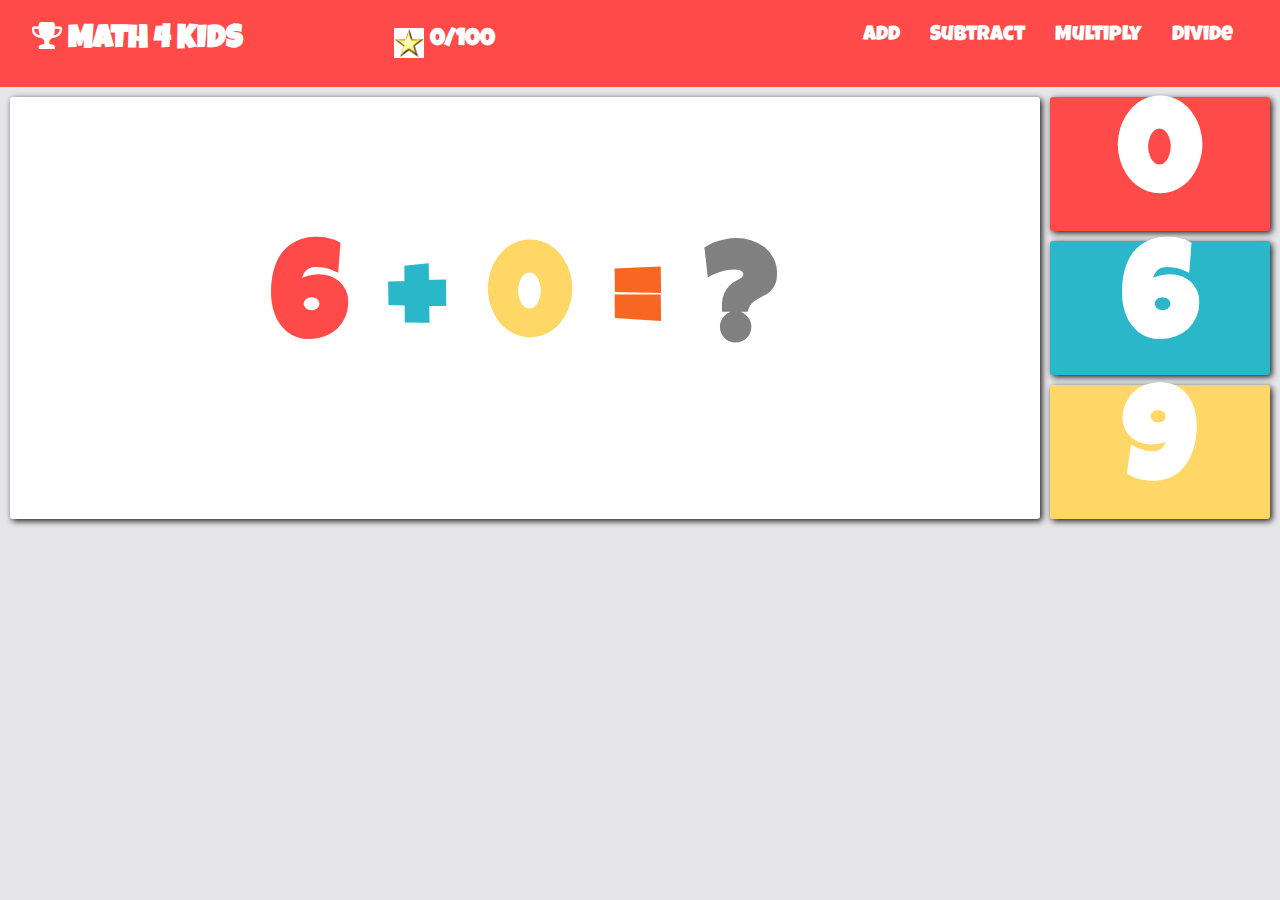
==== index.html @ 81cd5947 "forgot to change add.html file name to index.html" ====
<!DOCTYPE html>
<html lang="en">
<head>
  <meta charset="UTF-8">
  <meta name="viewport" content="width=device-width, initial-scale=1.0">
  <link rel="stylesheet" href="https://cdnjs.cloudflare.com/ajax/libs/font-awesome/4.7.0/css/font-awesome.min.css">
  <link rel="stylesheet" href="style.css">
  <title>Add</title>

</head>
<body>

  <header>
    <div class="container">
      <div class="nav">
        <h2><span><i class="fa fa-trophy" aria-hidden="true"></i></span> MATH 4 KIDS</h2>

        <nav class="pages">
          <ul>
            <li><a href="index.html">Add</a></li>
            <li><a href="subtract.html">Subtract</a></li>
            <li><a href="multiply.html">Multiply</a></li>
            <li><a href="divide.html">Divide</a></li>
          </ul>
        </nav>

        <nav id="stars">
          <ul>
            <li><img class="small-star" src="images/gold-star.jpg" alt="gold-star"></li>
            <!-- <li><h3>Stars earned</h3></li> -->
            <li><h3 class="star-number">0/100</h3></li>
          </ul>
        </nav>
      </div>
    </div>
  </header>

  <div class="well-done">
    <h1>Well Done!</h1>
    <p>
      You gained a star!
    </p>
    <img src="images/gold-star.jpg" alt="gold-star">
  </div>

  <div class="all-stars">
    <h1><span><img class="complete" src="images/gold-star.jpg" alt="gold-star"></span>What a Star!<span><img class="complete" src="images/gold-star.jpg" alt="gold-star"></span></h1>
    <p> You got 100 maths questions correct</p>
    <p> and gained all 100 stars, time for a treat!</p>

  </div>

  <div class="wrapper">
      <div class="equation">
        <h1  id="num1" style="color:#FE4A49">5</h1>
        <h1 class="math-operator" style="color: #2AB7CA;">+</h1>
        <h1  id="num2" style="color: #FED766">1</h1>
        <h1  style="color: #F86624">=</h1>
        <h1  style="color: gray">?</h1>
      </div>
      <div class="answer-options">
        <div class="options" style="background-color: #FE4A49;">
          <h1 id="option1">1</h1>
        </div>
        <div class="options" style="background-color: #2AB7CA;">
          <h1 id="option2">2</h1>
        </div>
        <div class="options" style="background-color: #FED766;">
          <h1 id="option3">3</h1>
        </div>
      </div>
  </div>

  <script src="mathsForKids1.js"></script>

</body>
</html>
---- style.css ----
@import url('https://fonts.googleapis.com/css2?family=Luckiest+Guy&display=swap');

*{
  padding: 0;
  margin: 0;
}

body{
  font-family: 'Luckiest Guy', cursive;
  background-color: #E6E6EA;
}

header{
  background: #FE4A49;
}

.container{
  width: 95%;
  margin: auto;
}

.nav{
  overflow: hidden;
  background:#FE4A49;
  color: #fff;
  padding: 20px 0;
}

.nav h2{
  font-size: 2rem;
  float: left;
}

nav{
  float: right;
}

nav ul{
  list-style-type: none;
}

nav li{
  font-size: 1.3rem;
  margin-top: 5px;
  float: left;
  padding: 0 15px;
}

nav a{
  text-decoration: none;
  color: #fff;
}

.current a::after{
  content: '-';
  font-size: 4px;
  background-color: white;
  display: block;
}

.wrapper{
  display: grid;
  grid-template-columns: 82% 18%;
}

.equation{
  display: flex;
  justify-content: center;
  align-items: center;
  box-shadow: 2px 2px 6px 0px rgba(0, 0, 0, 0.9);
  font-size: 5.2vw;
  background: #fff;
  border-radius: 3px;
  text-align: center;
  margin: 10px 10px 0px 10px;
}

.equation h1{
  display: inline;
  padding: 20px;
}

.answer-options{
  font-size: 5.2vw;
  margin-right: 10px;
}

.options{
  display: flex;
  justify-content: center;
  align-items: center;
  cursor: pointer;
  border-radius: 3px;
  margin-top: 10px;
  color: #fff;
  transition: 2s;
  box-shadow: 2px 2px 6px 0px rgba(0, 0, 0, 0.9);
}

@media(max-width:768px){
  .nav h2{
    font-size: 1.5rem;
    float: none;
    text-align: center;
  }

  nav{
    float: none;
    display: flex;
    justify-content: center;
  }

  nav li{
    font-size: 1rem;
  }
}

@media(max-width:480px){
  .nav h2{
    float: none;
    text-align: center;
  }

  .equation h1{
    display: inline;
    padding: 10px;
  }

  nav li{
    font-size: .8rem;
  }

}

.well-done {
  font-size: 5rem;
  color: blue;
  text-align: center;
  display: none;
}

.well-done img {
  height: 300px;
}

p {
  color: gold;
}

.small-star {
  height: 30px;
}

#stars {
position: relative;
right: 350px;
}


#stars li {
  padding: 3px;
}


.all-stars {
  font-size: 5rem;
  color: blue;
  text-align: center;
  display: none;
}

.complete {
  height: 50px;
}

@media(max-width:768px){
  #stars{
    font-size: 1.5rem;
    float: none;
    text-align: center;
  }

@media(max-width:480px){
  #stars{
    float: none;
    text-align: center;
  }
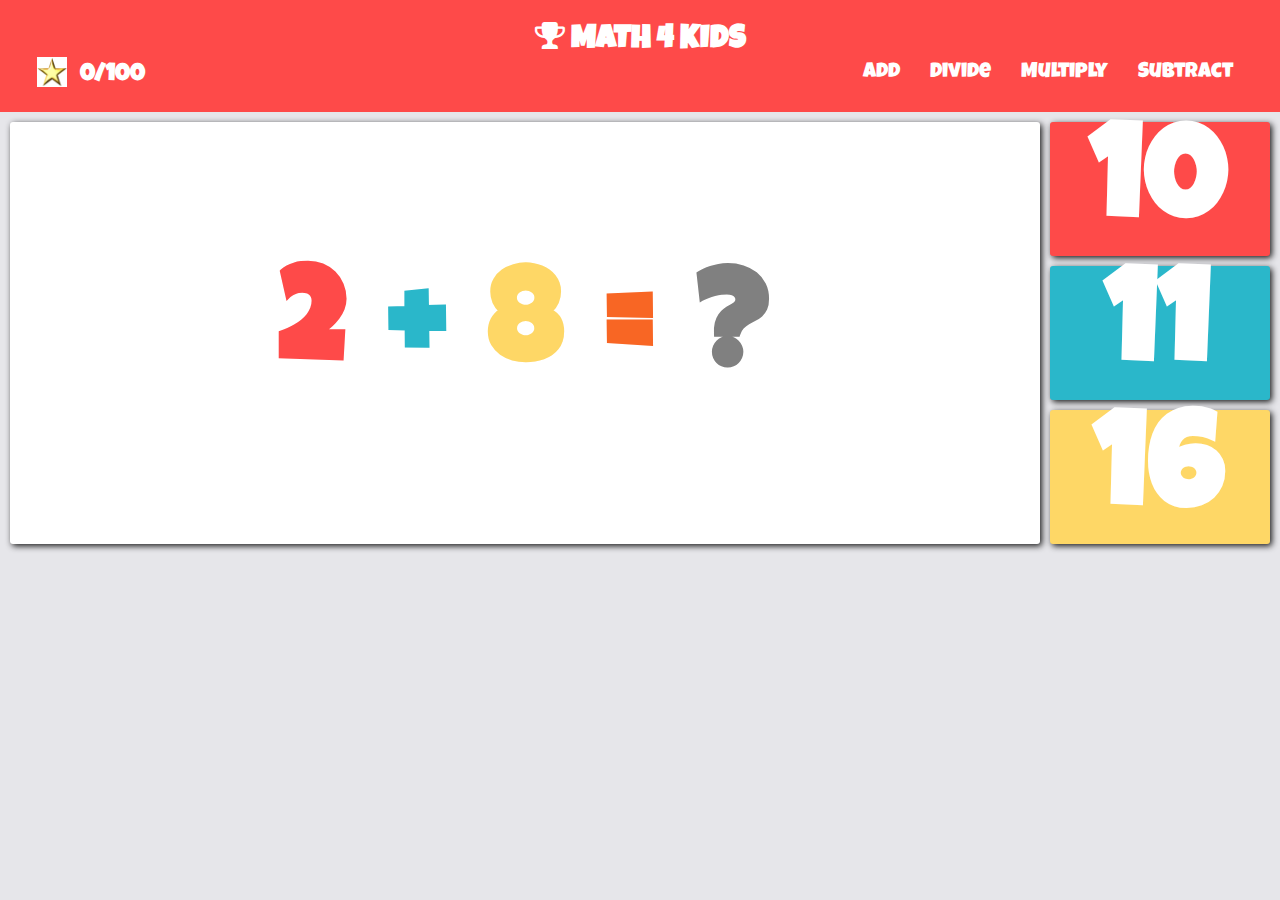
==== commit 74ba4081: "upadted score system to show on phone and also added a reset button to the star symbol" ====
--- a/index.html
+++ b/index.html
@@ -17,26 +17,30 @@
 
         <nav class="pages">
           <ul>
-            <li><a href="index.html">Add</a></li>
+
             <li><a href="subtract.html">Subtract</a></li>
             <li><a href="multiply.html">Multiply</a></li>
             <li><a href="divide.html">Divide</a></li>
+            <li><a href="index.html">Add</a></li>
           </ul>
         </nav>
 
-        <nav id="stars">
-          <ul>
-            <li><img class="small-star" src="images/gold-star.jpg" alt="gold-star"></li>
-            <!-- <li><h3>Stars earned</h3></li> -->
-            <li><h3 class="star-number">0/100</h3></li>
-          </ul>
-        </nav>
+        <div id="stars">
+            <ol>
+
+              <li><img class="small-star" src="images/gold-star.jpg" alt="gold-star"></li>
+              <li><h3 class="star-number">0/100</h2></li>
+            </ol>
+
+
+
+        </div>
       </div>
     </div>
   </header>
 
   <div class="well-done">
-    <h1>Well Done!</h1>
+    <h4>Well Done!</h1>
     <p>
       You gained a star!
     </p>
--- a/style.css
+++ b/style.css
@@ -13,6 +13,11 @@
 header{
   background: #FE4A49;
 }
+
+p {
+  color: gold;
+}
+
 
 .container{
   width: 95%;
@@ -28,12 +33,15 @@
 
 .nav h2{
   font-size: 2rem;
-  float: left;
-}
-
-nav{
-  float: right;
-}
+  /* float: none; */
+  text-align: center;
+}
+
+ol h3 {
+font-size: 1.5rem;
+text-align: center;
+}
+
 
 nav ul{
   list-style-type: none;
@@ -42,7 +50,8 @@
 nav li{
   font-size: 1.3rem;
   margin-top: 5px;
-  float: left;
+  float: right;
+  display: inline-block;
   padding: 0 15px;
 }
 
@@ -50,6 +59,8 @@
   text-decoration: none;
   color: #fff;
 }
+
+
 
 .current a::after{
   content: '-';
@@ -104,6 +115,7 @@
     text-align: center;
   }
 
+
   nav{
     float: none;
     display: flex;
@@ -140,25 +152,24 @@
 }
 
 .well-done img {
-  height: 300px;
-}
-
-p {
-  color: gold;
-}
+  height: 200px;
+}
+
+
 
 .small-star {
   height: 30px;
-}
-
-#stars {
-position: relative;
-right: 350px;
-}
-
+  display: inline-block;
+  /* vertical-align: middle; */
+}
+
+.star-number {
+  float: left;
+}
 
 #stars li {
-  padding: 3px;
+padding: 0 5px;
+display: inline-block;
 }
 
 
@@ -176,12 +187,18 @@
 @media(max-width:768px){
   #stars{
     font-size: 1.5rem;
-    float: none;
-    text-align: center;
+  position: relative;
+  width: 30%;
+  margin: auto;
   }
 
 @media(max-width:480px){
   #stars{
     float: none;
-    text-align: center;
-  }
+  }
+
+@media (max-width:480px) {
+  .well-done img {
+    height: 150px;
+  }
+}
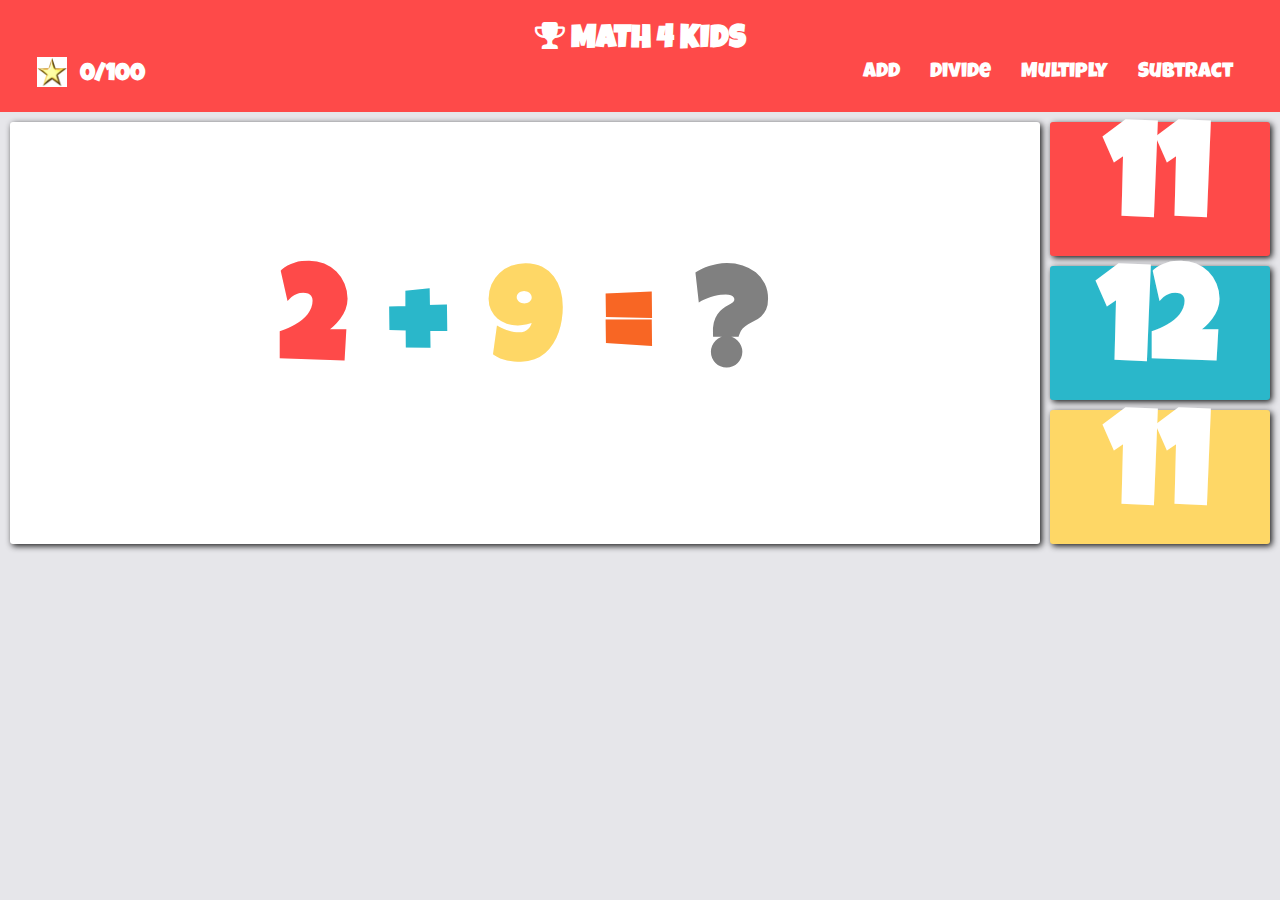
==== commit 21c36c2d: "updated CSS to include break points to well done and completion messages to display correctly on mob" ====
--- a/index.html
+++ b/index.html
@@ -48,9 +48,9 @@
   </div>
 
   <div class="all-stars">
-    <h1><span><img class="complete" src="images/gold-star.jpg" alt="gold-star"></span>What a Star!<span><img class="complete" src="images/gold-star.jpg" alt="gold-star"></span></h1>
+    <h4><span><img class="complete" src="images/gold-star.jpg" alt="gold-star"></span>What a Star!<span><img class="complete" src="images/gold-star.jpg" alt="gold-star"></span></h1>
     <p> You got 100 maths questions correct</p>
-    <p> and gained all 100 stars, time for a treat!</p>
+      <p> and gained all 100 stars,<br/> time for a treat!</p>
 
   </div>
 
--- a/style.css
+++ b/style.css
@@ -144,6 +144,7 @@
 
 }
 
+/* well done message */
 .well-done {
   font-size: 5rem;
   color: blue;
@@ -155,50 +156,117 @@
   height: 200px;
 }
 
-
+@media (max-width:510px) {
+  .well-done img {
+    height: 100px;
+  }
+}
+
+/* Styling for star score */
+#stars li {
+  padding: 0 5px;
+  display: inline-block;
+  }
+
+@media(max-width:480px){
+  #stars{
+    float: none;
+  }
+}
+
+@media(max-width:768px){
+  #stars{
+  font-size: 1.5rem;
+  position: relative;
+  width: 34%;   /*This changes the center for star score */
+  margin: auto;
+  }
+}
 
 .small-star {
   height: 30px;
   display: inline-block;
-  /* vertical-align: middle; */
 }
 
 .star-number {
   float: left;
 }
 
-#stars li {
-padding: 0 5px;
-display: inline-block;
-}
-
+
+/* styling for completion message after reaching 100 stars. */
 
 .all-stars {
-  font-size: 5rem;
   color: blue;
   text-align: center;
   display: none;
 }
 
-.complete {
-  height: 50px;
-}
-
-@media(max-width:768px){
-  #stars{
-    font-size: 1.5rem;
-  position: relative;
-  width: 30%;
-  margin: auto;
-  }
-
-@media(max-width:480px){
-  #stars{
-    float: none;
-  }
-
-@media (max-width:480px) {
-  .well-done img {
-    height: 150px;
-  }
-}
+@media(max-width:1800px){
+  .all-stars img{
+    height: 100px;
+    padding: 0 20px;
+  }
+
+@media(max-width:510px){
+  .all-stars img{
+    height: 25px;
+    padding: 0 5px;
+  }
+}
+
+@media(max-width:1800px){
+   .all-stars p {
+    font-size: 2rem;
+  }
+}
+
+@media(max-width:510px){
+    .all-stars p {
+    font-size: 1rem;
+  }
+}
+
+  @media(max-width:1800px){
+    .all-stars h4{
+      font-size: 5rem;
+    }
+  }
+
+@media(max-width:510px){
+   .all-stars h4{
+    font-size: 2rem;
+  }
+}
+
+/* styling for well done message.  */
+
+.well-done {
+  color: blue;
+  text-align: center;
+  display: none;
+}
+
+
+@media(max-width:1800px){
+   .well-done p {
+    font-size: 2rem;
+  }
+}
+
+@media(max-width:510px){
+    .well-done p {
+    font-size: 1rem;
+  }
+}
+
+  @media(max-width:1800px){
+    .well-done h4{
+      font-size: 5rem;
+    }
+  }
+
+@media(max-width:510px){
+   .well-done h4{
+    font-size: 2rem;
+  }
+}
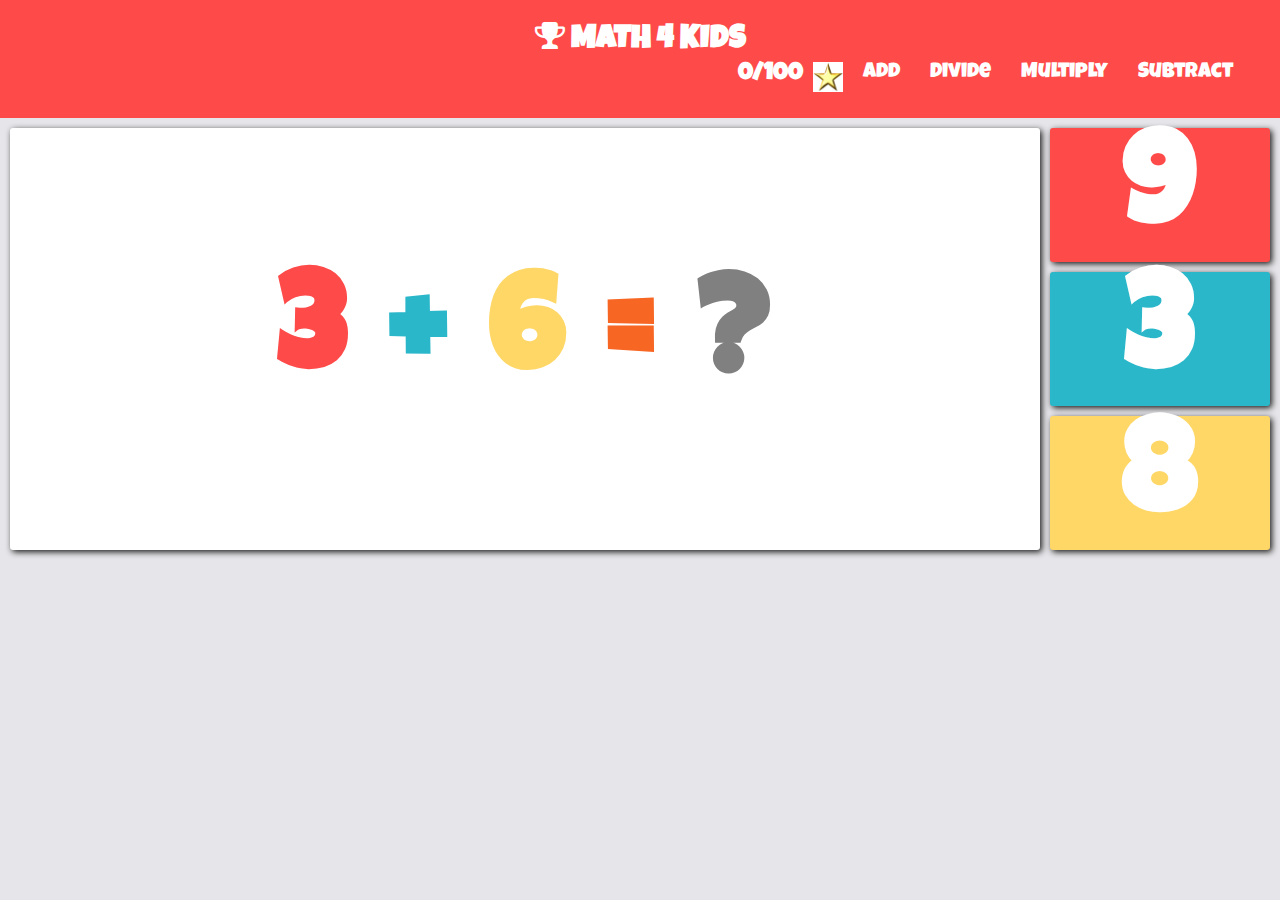
==== commit b288ab3a: "fixed some bugs regarding font sizing and better centering of ststar score." ====
--- a/index.html
+++ b/index.html
@@ -25,16 +25,12 @@
           </ul>
         </nav>
 
-        <div id="stars">
+        <nav id="stars">
             <ol>
-
               <li><img class="small-star" src="images/gold-star.jpg" alt="gold-star"></li>
               <li><h3 class="star-number">0/100</h2></li>
             </ol>
-
-
-
-        </div>
+        </nav>
       </div>
     </div>
   </header>
@@ -50,7 +46,7 @@
   <div class="all-stars">
     <h4><span><img class="complete" src="images/gold-star.jpg" alt="gold-star"></span>What a Star!<span><img class="complete" src="images/gold-star.jpg" alt="gold-star"></span></h1>
     <p> You got 100 maths questions correct</p>
-      <p> and gained all 100 stars,<br/> time for a treat!</p>
+    <p> and gained all 100 stars,<br/> time for a treat!</p>
 
   </div>
 
--- a/style.css
+++ b/style.css
@@ -145,22 +145,9 @@
 }
 
 /* well done message */
-.well-done {
-  font-size: 5rem;
-  color: blue;
-  text-align: center;
-  display: none;
-}
-
-.well-done img {
-  height: 200px;
-}
-
-@media (max-width:510px) {
-  .well-done img {
-    height: 100px;
-  }
-}
+
+
+
 
 /* Styling for star score */
 #stars li {
@@ -178,7 +165,7 @@
   #stars{
   font-size: 1.5rem;
   position: relative;
-  width: 34%;   /*This changes the center for star score */
+  width: 50%;   /*This changes the center for star score */
   margin: auto;
   }
 }
@@ -194,11 +181,11 @@
 
 
 /* styling for completion message after reaching 100 stars. */
-
 .all-stars {
   color: blue;
   text-align: center;
   display: none;
+  padding-top: 50px;
 }
 
 @media(max-width:1800px){
@@ -239,13 +226,35 @@
 }
 
 /* styling for well done message.  */
+.well-done img {
+  height: 200px;
+  padding-top: 10px;
+}
+
+@media (max-width:510px) {
+  .well-done img {
+    height: 50px;
+  }
+}
 
 .well-done {
   color: blue;
   text-align: center;
   display: none;
-}
-
+  padding-top: 50px;
+}
+
+@media(max-width:1800px){
+  .well-done h4{
+    font-size: 5rem;
+  }
+}
+
+@media(max-width:510px){
+ .well-done h4{
+  font-size: 2rem;
+}
+}
 
 @media(max-width:1800px){
    .well-done p {
@@ -258,15 +267,3 @@
     font-size: 1rem;
   }
 }
-
-  @media(max-width:1800px){
-    .well-done h4{
-      font-size: 5rem;
-    }
-  }
-
-@media(max-width:510px){
-   .well-done h4{
-    font-size: 2rem;
-  }
-}
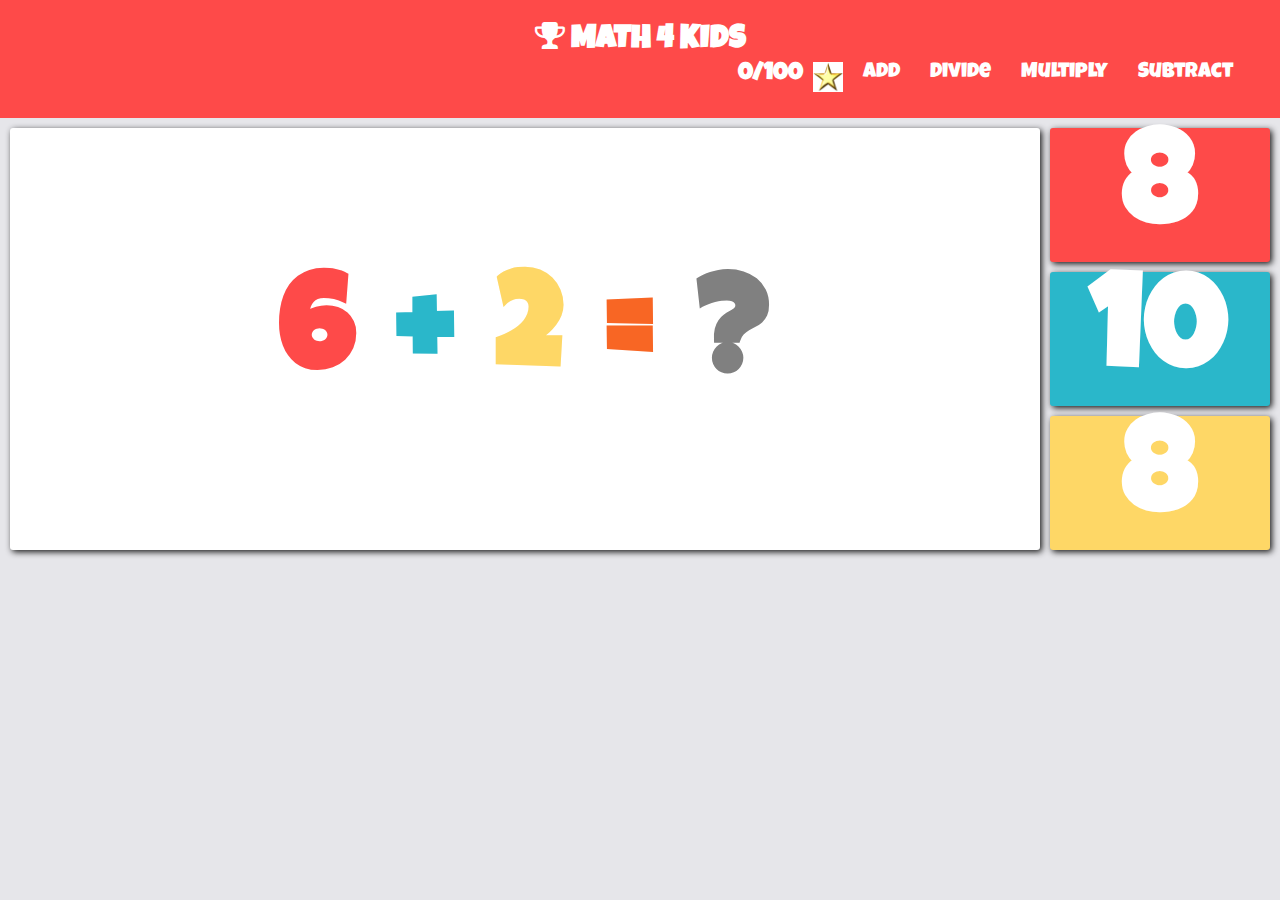
==== commit a005338f: "updated messages when reaching certain star scores" ====
--- a/index.html
+++ b/index.html
@@ -50,6 +50,17 @@
 
   </div>
 
+  <div class="info">
+    <ol>
+      <li><p>Nice work you gained your first Star!</p></li>
+      <li><p>Try to get 100 stars by getting 100 maths questions right,</p></li>
+      <li><p>Then ask your parents for a treat!</p>
+      <li><p>To reset your score at any time click the star symbol on the main page.</p></li>
+      <li><a>Click here to continue.</a></li>
+    </ol>
+
+  </div>
+
   <div class="wrapper">
       <div class="equation">
         <h1  id="num1" style="color:#FE4A49">5</h1>
--- a/style.css
+++ b/style.css
@@ -233,7 +233,7 @@
 
 @media (max-width:510px) {
   .well-done img {
-    height: 50px;
+    height: 25px;
   }
 }
 
@@ -267,3 +267,21 @@
     font-size: 1rem;
   }
 }
+
+/* info styling */
+/* styling for completion message after reaching 100 stars. */
+.info {
+  color: blue;
+  text-align: center;
+  display: none;
+  padding-top: 50px;
+}
+
+.info a {
+  color: blue;
+}
+
+.info a:hover {
+  cursor: pointer;
+  color: red;
+}
